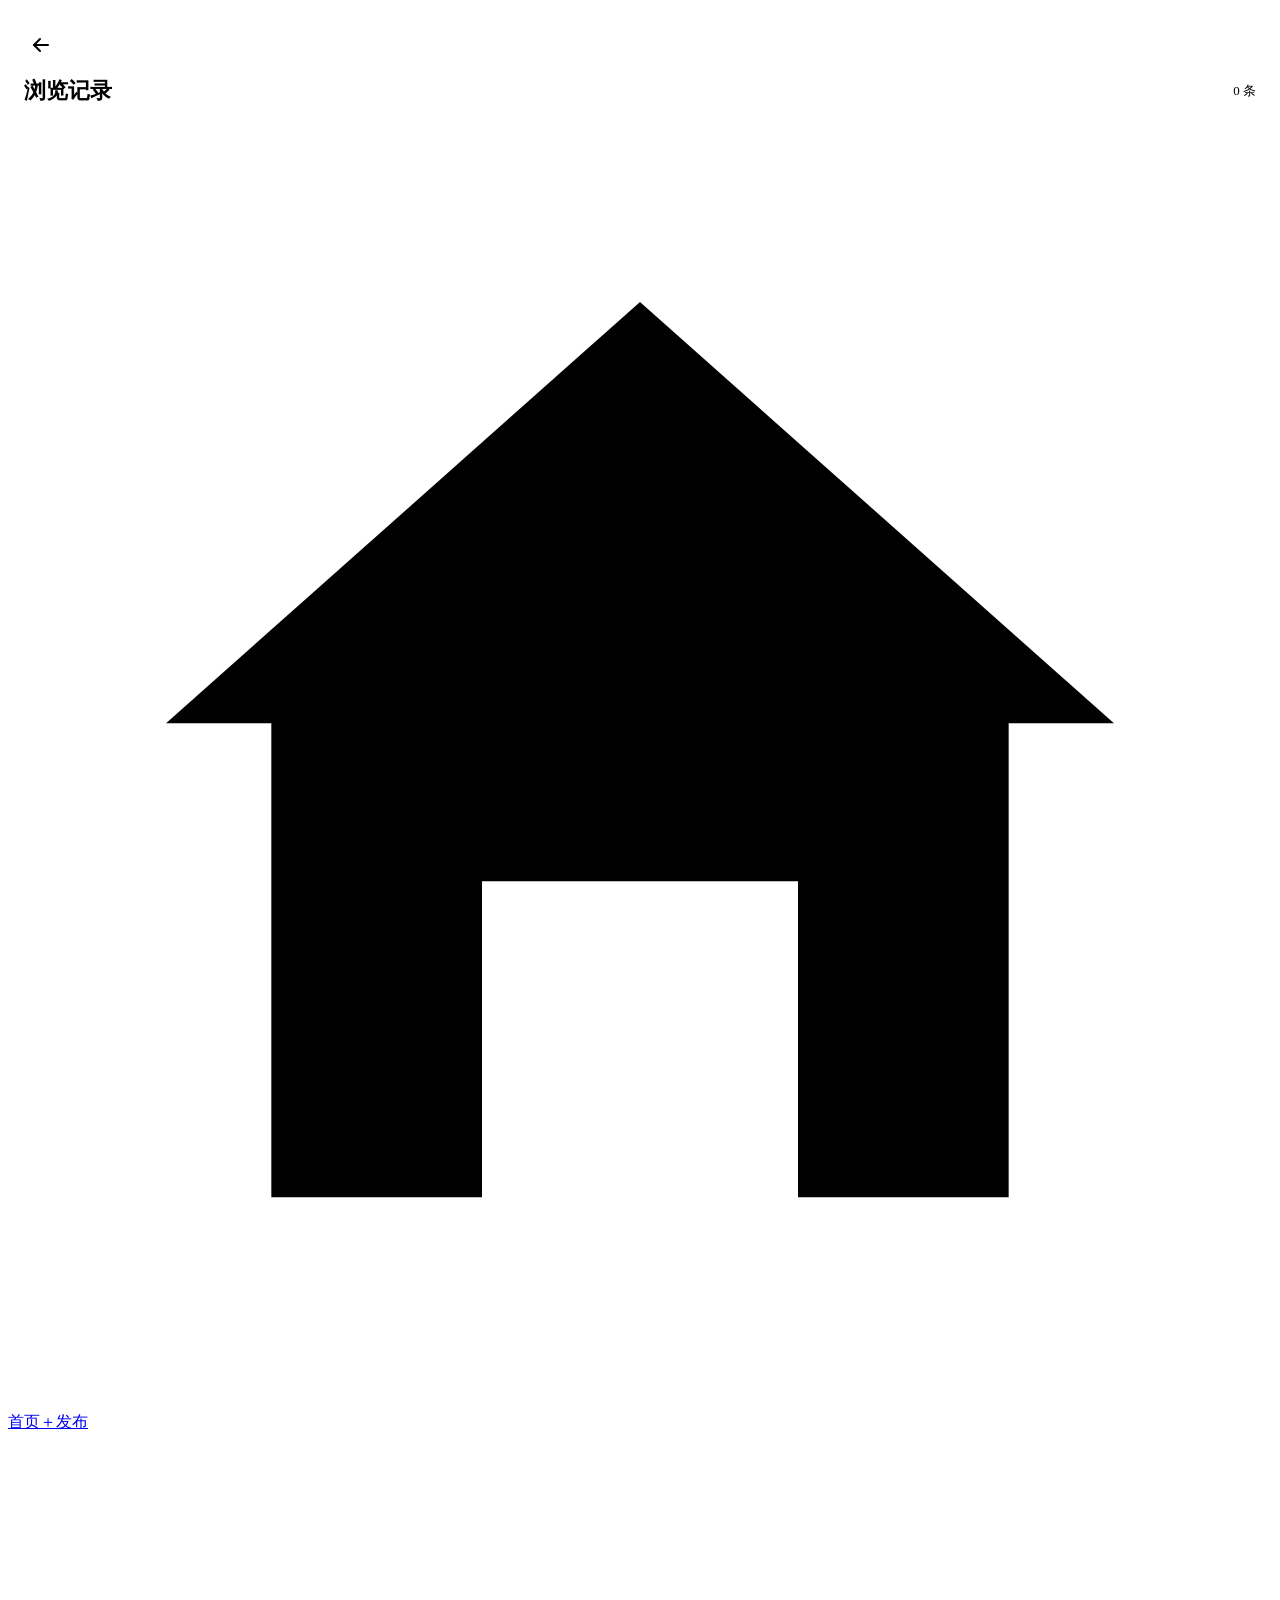
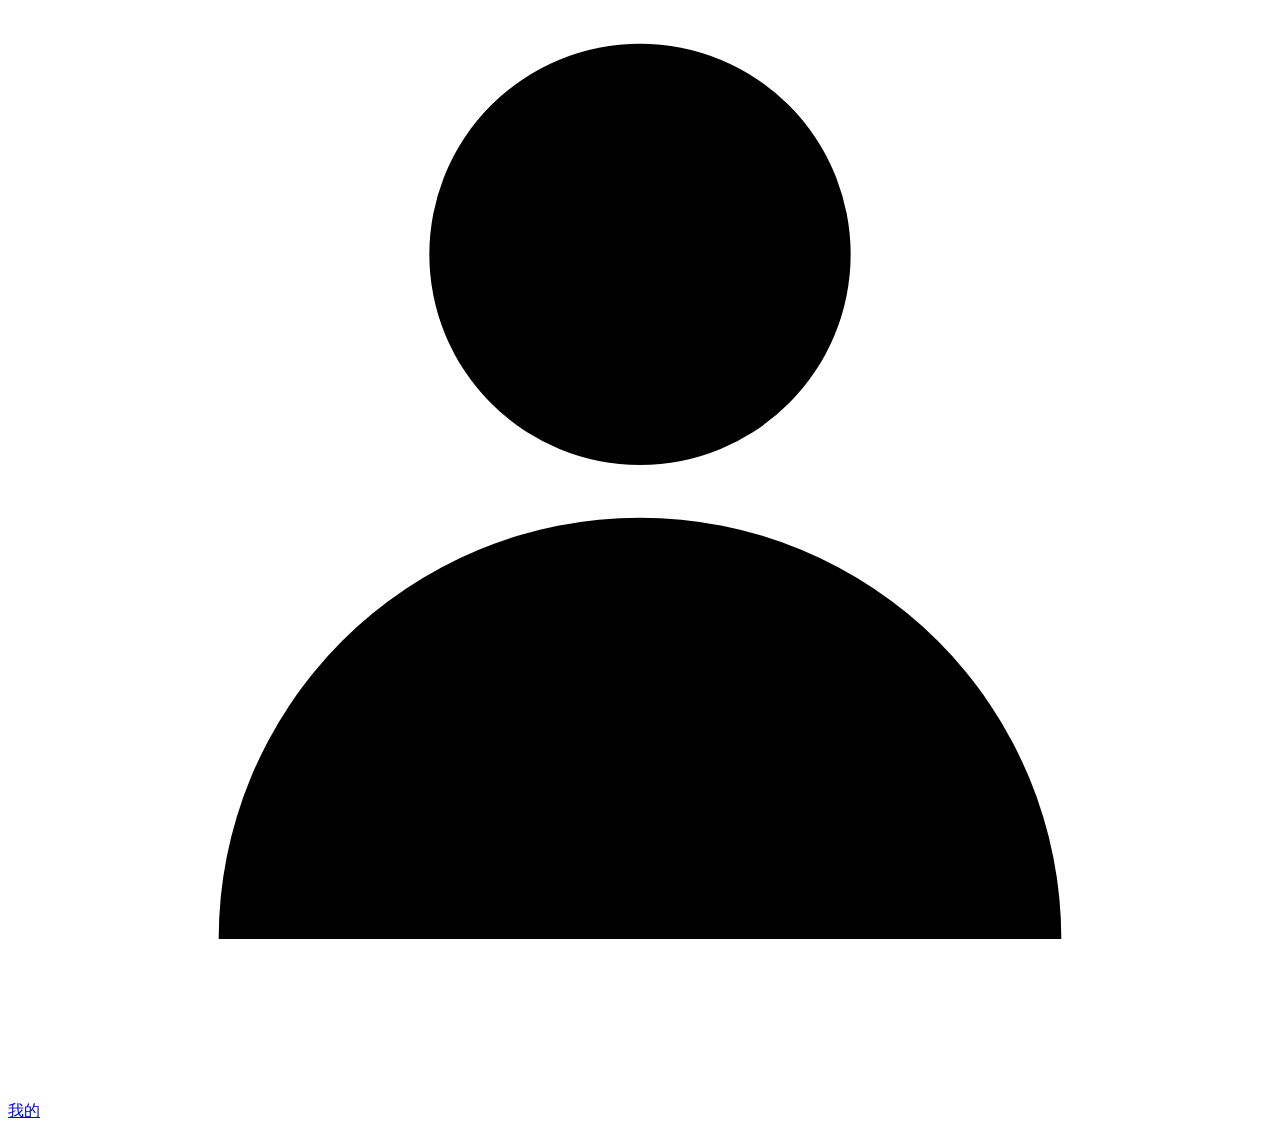
==== pages/browse-history.html @ 85b57188 "集成测试并完善默认数据与页面功能" ====
<!doctype html>
<html lang="zh-CN">
<head>
  <meta charset="UTF-8">
  <meta name="viewport" content="width=device-width, initial-scale=1.0">
  <title>浏览记录 - 校园失物招领</title>
  <link rel="stylesheet" href="../css/common.css">
  <link rel="stylesheet" href="../css/design-system.css">
  <link rel="stylesheet" href="../css/profile.css">
</head>
<body>
  <div class="phone-screen profile-screen">
    <main class="browse-history-page" aria-labelledby="browse-history-title">
      <a class="page-back page-back-icon" href="./profile.html" aria-label="返回我的" title="返回我的"><svg viewBox="0 0 24 24" aria-hidden="true"><path d="M19 12H5"/><path d="m11 6-6 6 6 6"/></svg></a>
      <div class="profile-section-heading"><h1 id="browse-history-title">浏览记录</h1><span data-viewed-count>0 条</span></div>
      <div class="profile-list" data-viewed-list></div>
    </main>
    <nav class="app-bottom-nav" aria-label="底部导航"><a class="bottom-nav-link" href="../index.html"><svg viewBox="0 0 24 24" aria-hidden="true"><path d="m3 11 9-8 9 8"/><path d="M5 10v10h14V10M9 20v-6h6v6"/></svg>首页</a><a class="bottom-nav-link publish-nav" href="./publish.html"><span class="nav-plus" aria-hidden="true">＋</span>发布</a><a class="bottom-nav-link active" href="./profile.html" aria-current="page"><svg viewBox="0 0 24 24" aria-hidden="true"><circle cx="12" cy="8" r="4"/><path d="M4 21a8 8 0 0 1 16 0"/></svg>我的</a></nav>
  </div>
  <script src="../js/data.js?v=12"></script>
  <script src="../js/browse-history.js"></script>
</body>
</html>
---- css/profile.css ----
.profile-screen,
.my-posts-screen,
.status-screen {
  display: flex;
  flex-direction: column;
  min-height: 0;
  height: 100%;
  overflow: hidden;
  background: var(--ui-page);
}

/* Keep the profile page light and airy while preserving its existing cards. */
.profile-screen:has(.profile-page) {
  background: #eaf4ff;
}

.profile-page,
.my-posts-page,
.status-page,
.browse-history-page,
.contact-page {
  flex: 1 1 auto;
  width: auto;
  min-height: 0;
  margin: 0;
  padding: 20px 16px 24px;
  overflow-y: auto;
}

.profile-page {
  background-color: #f5f9fd;
  background-image:
    linear-gradient(
      180deg,
      #cfe8ff 0,
      #e4f3ff 190px,
      rgba(244, 249, 254, 0.98) 390px,
      #f7f9fc 100%
    ),
    linear-gradient(125deg, rgba(255, 255, 255, 0.34), transparent 48%);
  background-repeat: no-repeat;
  background-size: 100% 100%, 150% 260px;
  background-position: 0 0, 60% 0;
}

.profile-page .profile-header {
  display: flex;
  align-items: center;
  gap: 14px;
  margin-bottom: 24px;
}

.profile-page .profile-avatar {
  display: grid;
  place-items: center;
  width: 70px;
  height: 70px;
  object-fit: cover;
  border-radius: 50%;
  color: var(--ui-blue);
  background: var(--ui-blue-soft);
  font-size: 28px;
  font-weight: 800;
}

.profile-page .profile-header h1,
.profile-page .profile-header p {
  margin: 0;
}

.profile-page .profile-header p {
  display: flex;
  flex-wrap: wrap;
  gap: 0 4px;
  margin-top: 5px;
  color: var(--ui-muted);
  font-size: 13px;
}

.profile-page .profile-stats {
  display: grid;
  grid-template-columns: repeat(3, 1fr);
  margin-bottom: 24px;
  padding: 18px 8px;
  border-radius: var(--ui-radius);
  background: var(--ui-card, #fff);
}

.profile-page .profile-stats div {
  display: grid;
  gap: 5px;
  text-align: center;
}

.profile-page .profile-stats strong {
  color: var(--ui-ink);
  font-size: 24px;
}

.profile-page .profile-stats span,
.profile-page .profile-shortcuts small {
  color: var(--ui-muted);
  font-size: 12px;
}

.profile-page .profile-shortcuts {
  display: grid;
  grid-template-columns: repeat(4, 1fr);
  gap: 8px;
  margin-bottom: 26px;
}

.profile-page .profile-shortcuts a {
  display: grid;
  justify-items: center;
  gap: 6px;
  min-height: 105px;
  padding: 13px 3px;
  border-radius: var(--ui-radius);
  color: var(--ui-ink);
  background: var(--ui-card, #fff);
  box-shadow: var(--ui-card-shadow, 0 6px 18px rgba(36, 68, 123, .08));
  text-decoration: none;
}

.profile-page .profile-shortcuts strong {
  font-size: 12px;
  white-space: nowrap;
}

.profile-page .shortcut-icon {
  color: var(--ui-blue);
}

.profile-page .shortcut-icon svg {
  width: 25px;
  height: 25px;
  fill: none;
  stroke: currentColor;
  stroke-linecap: round;
  stroke-linejoin: round;
  stroke-width: 1.8;
}

.profile-page .profile-section-heading,
.my-posts-page .profile-section-heading {
  display: flex;
  align-items: center;
  justify-content: space-between;
  margin-bottom: 14px;
}

.profile-page .profile-section-heading h1,
.profile-page .profile-section-heading h2,
.my-posts-page .profile-section-heading h1 {
  margin: 0;
  color: var(--ui-ink);
  font-size: 22px;
}

.profile-page .profile-section-heading a,
.my-posts-page .profile-section-heading a {
  color: var(--ui-blue);
  font-size: 13px;
  text-decoration: none;
}

.profile-page .profile-list,
.my-posts-page .profile-list {
  display: grid;
  gap: 12px;
}

.profile-page .post-card,
.my-posts-page .post-card {
  position: relative;
  display: flex;
  align-items: center;
  gap: 13px;
  min-height: 112px;
  padding: 14px 12px;
  border-radius: var(--ui-radius);
  background: var(--ui-card, #fff);
  box-shadow: var(--ui-card-shadow, 0 6px 18px rgba(36, 68, 123, .08));
}

.profile-page .post-icon,
.my-posts-page .post-icon {
  display: grid;
  flex: 0 0 84px;
  place-items: center;
  width: 84px;
  height: 84px;
  min-width: 84px;
  max-width: 84px;
  max-height: 84px;
  overflow: hidden;
  box-sizing: border-box;
  border-radius: 13px;
  color: var(--ui-blue);
  background: var(--ui-blue-soft);
}

.profile-page .post-detail-link,
.my-posts-page .post-detail-link {
  display: flex;
  align-items: center;
  min-width: 0;
  flex: 1;
  gap: 12px;
  color: inherit;
  text-decoration: none;
}

.profile-page .post-icon svg,
.my-posts-page .post-icon svg {
  width: 30px;
  height: 30px;
  fill: none;
  stroke: currentColor;
  stroke-linecap: round;
  stroke-linejoin: round;
  stroke-width: 1.8;
}

.profile-page .post-icon .default-item-cube,
.my-posts-page .post-icon .default-item-cube {
  width: 36px;
  height: 36px;
  color: var(--ui-blue);
  stroke-width: 2.2;
}

.profile-page .post-icon-image,
.my-posts-page .post-icon-image {
  display: block;
  width: 100%;
  height: 100%;
  max-width: 100%;
  max-height: 100%;
  border-radius: inherit;
  object-fit: cover;
}

.profile-page .post-copy,
.my-posts-page .post-copy {
  min-width: 0;
  flex: 1;
}

.profile-page .post-meta,
.my-posts-page .post-meta {
  display: flex;
  gap: 8px;
  margin-bottom: 8px;
  color: var(--ui-blue);
  font-size: 11px;
}

.profile-page .post-meta strong,
.my-posts-page .post-meta strong {
  font-weight: 700;
}

.profile-page .post-meta strong.active,
.my-posts-page .post-meta strong.active {
  color: var(--ui-orange);
}

.profile-page .post-meta strong.completed,
.my-posts-page .post-meta strong.completed {
  color: var(--ui-green);
}

.profile-page .post-copy h3,
.my-posts-page .post-copy h3 {
  overflow: hidden;
  margin: 0 0 7px;
  color: var(--ui-ink);
  font-size: 16px;
  text-overflow: ellipsis;
  white-space: nowrap;
}

.profile-page .post-copy p,
.my-posts-page .post-copy p {
  margin: 0;
  color: var(--ui-muted);
  font-size: 12px;
}

.profile-page .post-action,
.my-posts-page .post-action {
  display: inline-block;
  position: absolute;
  top: 16px;
  right: 14px;
  padding: 7px 10px;
  border-radius: 9px;
  color: var(--ui-blue);
  background: var(--ui-blue-soft);
  font-size: 11px;
  line-height: 1.2;
  white-space: nowrap;
  text-decoration: none;
}

.profile-page .post-actions,
.my-posts-page .post-actions {
  position: absolute;
  top: 16px;
  right: 8px;
  display: flex;
  flex-direction: column;
  align-items: flex-end;
  gap: 6px;
}

.profile-page .post-actions .post-action,
.my-posts-page .post-actions .post-action {
  position: static;
  padding: 5px 8px;
  font-size: 10px;
}

.profile-page .post-edit,
.my-posts-page .post-edit {
  display: inline-block;
  padding: 5px 8px;
  border-radius: 9px;
  color: var(--ui-blue);
  background: var(--ui-blue-soft);
  font-size: 10px;
  line-height: 1.2;
  text-decoration: none;
  white-space: nowrap;
}

.profile-page .post-actions .post-delete,
.my-posts-page .post-actions .post-delete {
  position: static;
  padding: 5px 8px;
  font-size: 10px;
}

.profile-page .post-delete,
.my-posts-page .post-delete {
  position: absolute;
  right: 14px;
  bottom: 12px;
  padding: 5px 10px;
  border: 0;
  border-radius: 8px;
  color: #d85b79;
  background: #fde8ef;
  font: inherit;
  font-size: 11px;
  cursor: pointer;
}

.profile-page .post-delete:hover,
.my-posts-page .post-delete:hover {
  background: #fbd8e3;
}

.delete-dialog-backdrop {
  position: fixed;
  inset: 0;
  z-index: 30;
  display: grid;
  place-items: center;
  padding: 20px;
  background: rgba(23, 33, 58, .28);
}

.delete-dialog-backdrop[hidden] {
  display: none;
}

.delete-dialog {
  width: min(100%, 290px);
  padding: 20px;
  border-radius: var(--ui-radius);
  background: var(--ui-card, #fff);
  box-shadow: var(--ui-card-shadow);
}

.delete-dialog h2 {
  margin: 0 0 9px;
  color: var(--ui-ink);
  font-size: 18px;
}

.delete-dialog p {
  margin: 0 0 18px;
  color: var(--ui-muted);
  font-size: 13px;
  line-height: 1.5;
}

.delete-dialog-actions {
  display: grid;
  grid-template-columns: 1fr 1fr;
  gap: 9px;
}

.delete-dialog-actions button {
  min-height: 38px;
  border: 1px solid var(--ui-border, #dce3ef);
  border-radius: 9px;
  color: var(--ui-text);
  background: var(--ui-page);
  font: inherit;
  font-size: 13px;
  cursor: pointer;
}

.delete-dialog-actions .confirm-delete {
  border-color: #f5c4d1;
  color: #c84d6d;
  background: #fde8ef;
}

.profile-page .comment-card {
  padding: 14px;
  border-radius: var(--ui-radius);
  background: var(--ui-card, #fff);
  box-shadow: var(--ui-card-shadow, 0 6px 18px rgba(36, 68, 123, .08));
}

.profile-page .comment-card p {
  margin: 7px 0 0;
  color: var(--ui-muted);
  font-size: 13px;
}

.profile-page .empty-state,
.my-posts-page .empty-state {
  padding: 32px 12px;
  color: var(--ui-muted);
  text-align: center;
}

.browse-history-page .page-back,
.contact-page .page-back {
  display: inline-block;
  margin-bottom: 14px;
  color: var(--ui-muted);
  font-size: 13px;
  text-decoration: none;
}

.browse-history-page .page-back-icon,
.my-posts-page .page-back-icon,
.contact-page .page-back-icon,
.status-page .page-back-icon {
  display: grid;
  place-items: center;
  width: 34px;
  height: 34px;
  margin-bottom: 14px;
  border-radius: 50%;
  color: var(--ui-ink);
}

.browse-history-page .page-back-icon svg,
.my-posts-page .page-back-icon svg,
.contact-page .page-back-icon svg,
.status-page .page-back-icon svg {
  width: 24px;
  height: 24px;
  fill: none;
  stroke: currentColor;
  stroke-linecap: round;
  stroke-linejoin: round;
  stroke-width: 2;
}

.browse-history-page .page-back-icon:hover,
.my-posts-page .page-back-icon:hover,
.contact-page .page-back-icon:hover,
.status-page .page-back-icon:hover {
  background: var(--ui-blue-soft);
  color: var(--ui-blue);
}

.browse-history-page .profile-section-heading h1,
.contact-page h1 {
  margin: 0;
  color: var(--ui-ink);
  font-size: 22px;
}

.browse-history-page .profile-section-heading {
  display: flex;
  align-items: center;
  justify-content: space-between;
  margin-bottom: 14px;
}

.browse-history-page .profile-section-heading span {
  color: var(--ui-muted);
  font-size: 13px;
}

.browse-history-page .profile-list {
  display: grid;
  gap: 10px;
}

.browse-history-page .history-item {
  display: grid;
  gap: 5px;
  padding: 14px;
  border-radius: var(--ui-radius);
  color: var(--ui-ink);
  background: var(--ui-card, #fff);
  box-shadow: var(--ui-card-shadow, 0 6px 18px rgba(36, 68, 123, .08));
  text-decoration: none;
}

.browse-history-page .history-item strong {
  font-size: 16px;
}

.browse-history-page .history-item span,
.browse-history-page .history-item small {
  color: var(--ui-muted);
  font-size: 12px;
}

.contact-page h1 {
  margin-bottom: 8px;
}

.contact-intro {
  margin: 0 0 22px;
  color: var(--ui-muted);
  font-size: 13px;
}

.contact-form {
  display: grid;
  gap: 10px;
  padding: 16px;
  border-radius: var(--ui-radius);
  background: var(--ui-card, #fff);
  box-shadow: var(--ui-card-shadow, 0 6px 18px rgba(36, 68, 123, .08));
}

.contact-form label {
  color: var(--ui-ink);
  font-size: 14px;
  font-weight: 700;
}

.contact-form input {
  width: 100%;
  padding: 13px 14px;
  border: 1px solid var(--ui-border, #dce3ef);
  border-radius: var(--ui-radius);
  color: var(--ui-text);
  background: var(--ui-page);
  font: inherit;
  box-sizing: border-box;
}

.contact-form .form-message {
  min-height: 18px;
  margin: 0;
  color: var(--ui-green);
  font-size: 13px;
}

.contact-form .primary-button {
  width: 100%;
  min-height: 48px;
  padding: 12px 18px;
  border: 0;
  border-radius: var(--ui-radius);
  color: #fff;
  background: var(--ui-blue);
  font: inherit;
  font-weight: 700;
  cursor: pointer;
}

.contact-form .primary-button:hover {
  background: color-mix(in srgb, var(--ui-blue) 88%, #000);
}

.status-page .page-back,
.my-posts-page .page-back {
  display: inline-block;
  margin-bottom: 14px;
  color: var(--ui-muted);
  font-size: 13px;
  text-decoration: none;
}

.status-page .primary-button {
  display: flex;
  align-items: center;
  justify-content: center;
  width: 100%;
  min-height: 48px;
  border: 0;
  border-radius: var(--ui-radius);
  color: #fff;
  background: var(--ui-blue);
  font: inherit;
  font-weight: 700;
  cursor: pointer;
}

.status-page .primary-button:hover {
  background: color-mix(in srgb, var(--ui-blue) 88%, #000);
}

.status-page h1 {
  margin: 0 0 20px;
  color: var(--ui-ink);
  font-size: 25px;
}

.status-page .status-item {
  margin-bottom: 22px;
  padding: 18px;
  border-radius: var(--ui-radius);
  background: var(--ui-card, #fff);
  box-shadow: var(--ui-card-shadow, 0 6px 18px rgba(36, 68, 123, .08));
}

.status-page .status-item h2,
.status-page .status-item p {
  margin: 0 0 8px;
}

.status-page .status-item p {
  color: var(--ui-muted);
  font-size: 13px;
}

.status-page .status-item > span {
  color: var(--ui-orange);
  font-size: 13px;
  font-weight: 700;
}

.status-page fieldset {
  display: grid;
  gap: 9px;
  margin: 0 0 18px;
  padding: 0;
  border: 0;
}

.status-page legend {
  margin-bottom: 5px;
  color: var(--ui-ink);
  font-weight: 700;
}

.status-page label {
  padding: 14px;
  border: 1px solid var(--ui-blue);
  border-radius: var(--ui-radius);
  color: var(--ui-blue);
  background: var(--ui-blue-soft);
}

.status-page input {
  margin-right: 8px;
  accent-color: var(--ui-blue);
}

.status-page .form-message {
  min-height: 20px;
  color: var(--ui-orange);
  font-size: 13px;
}
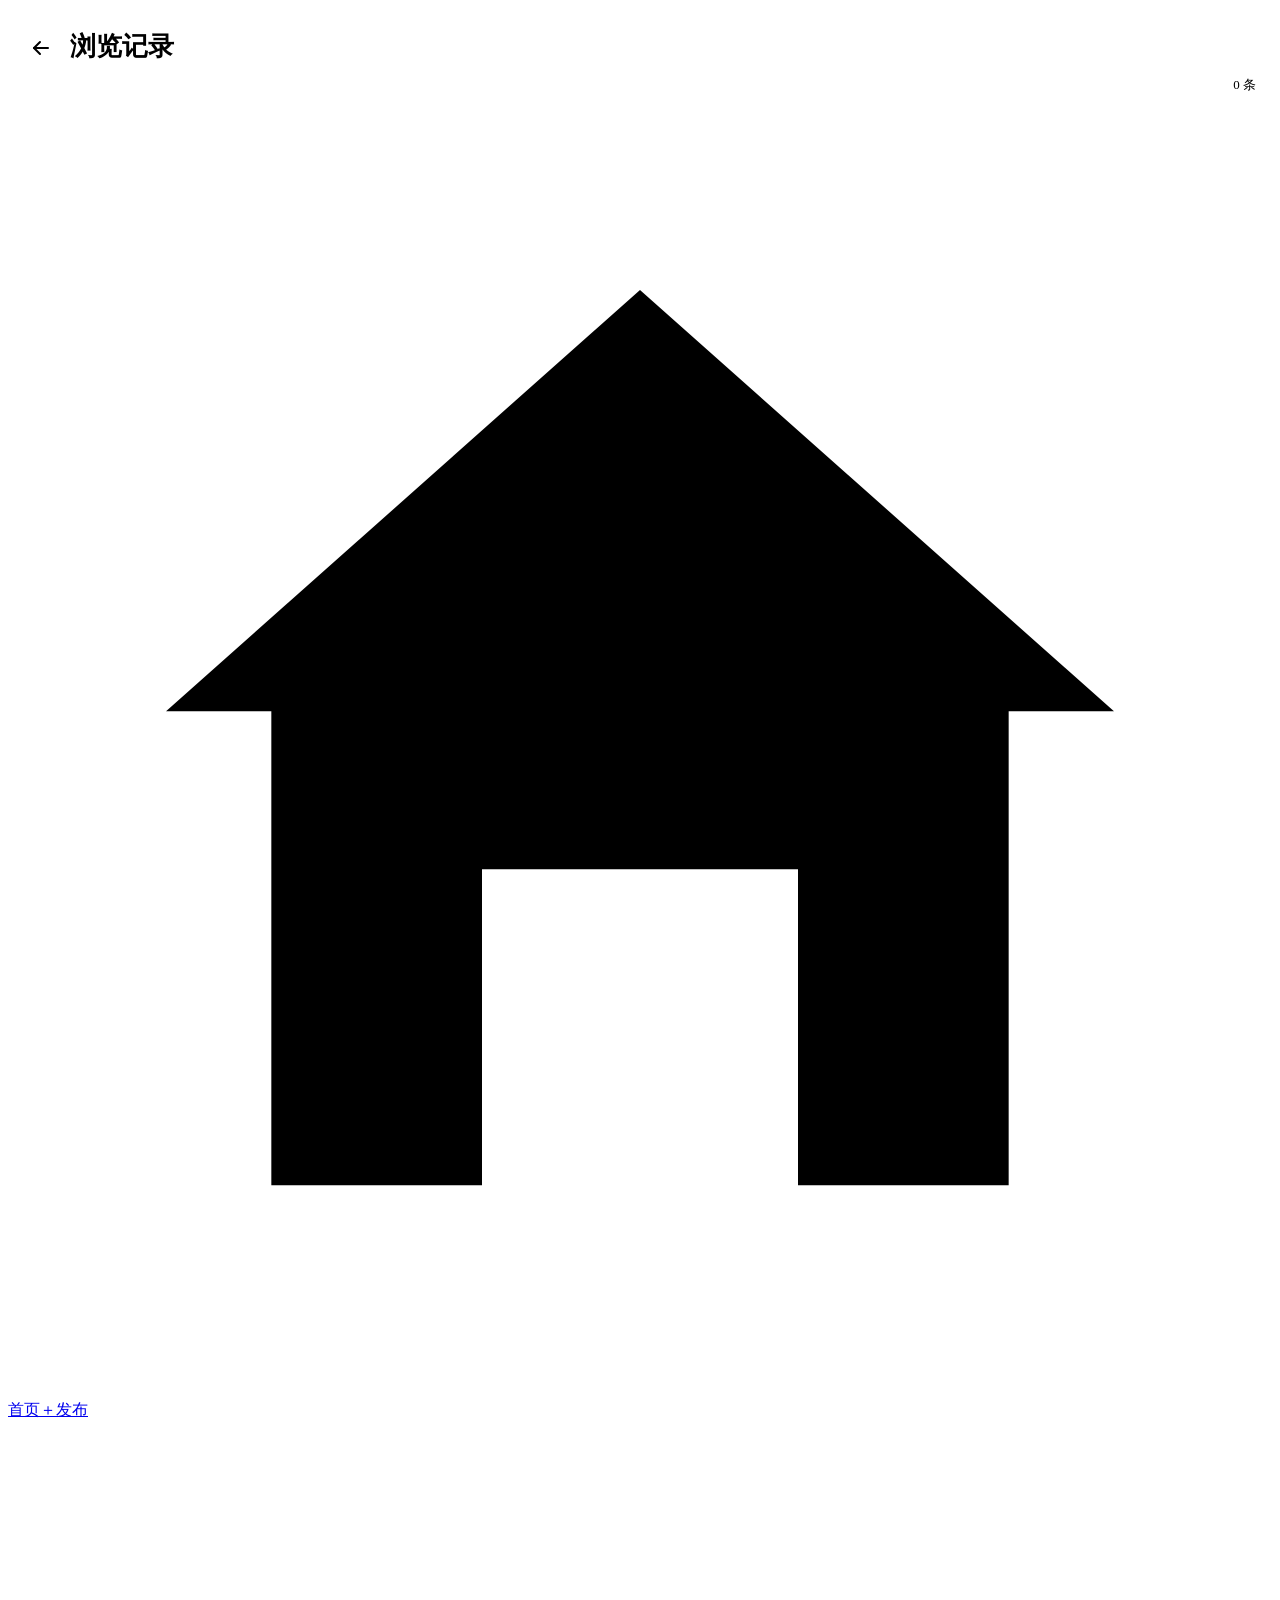
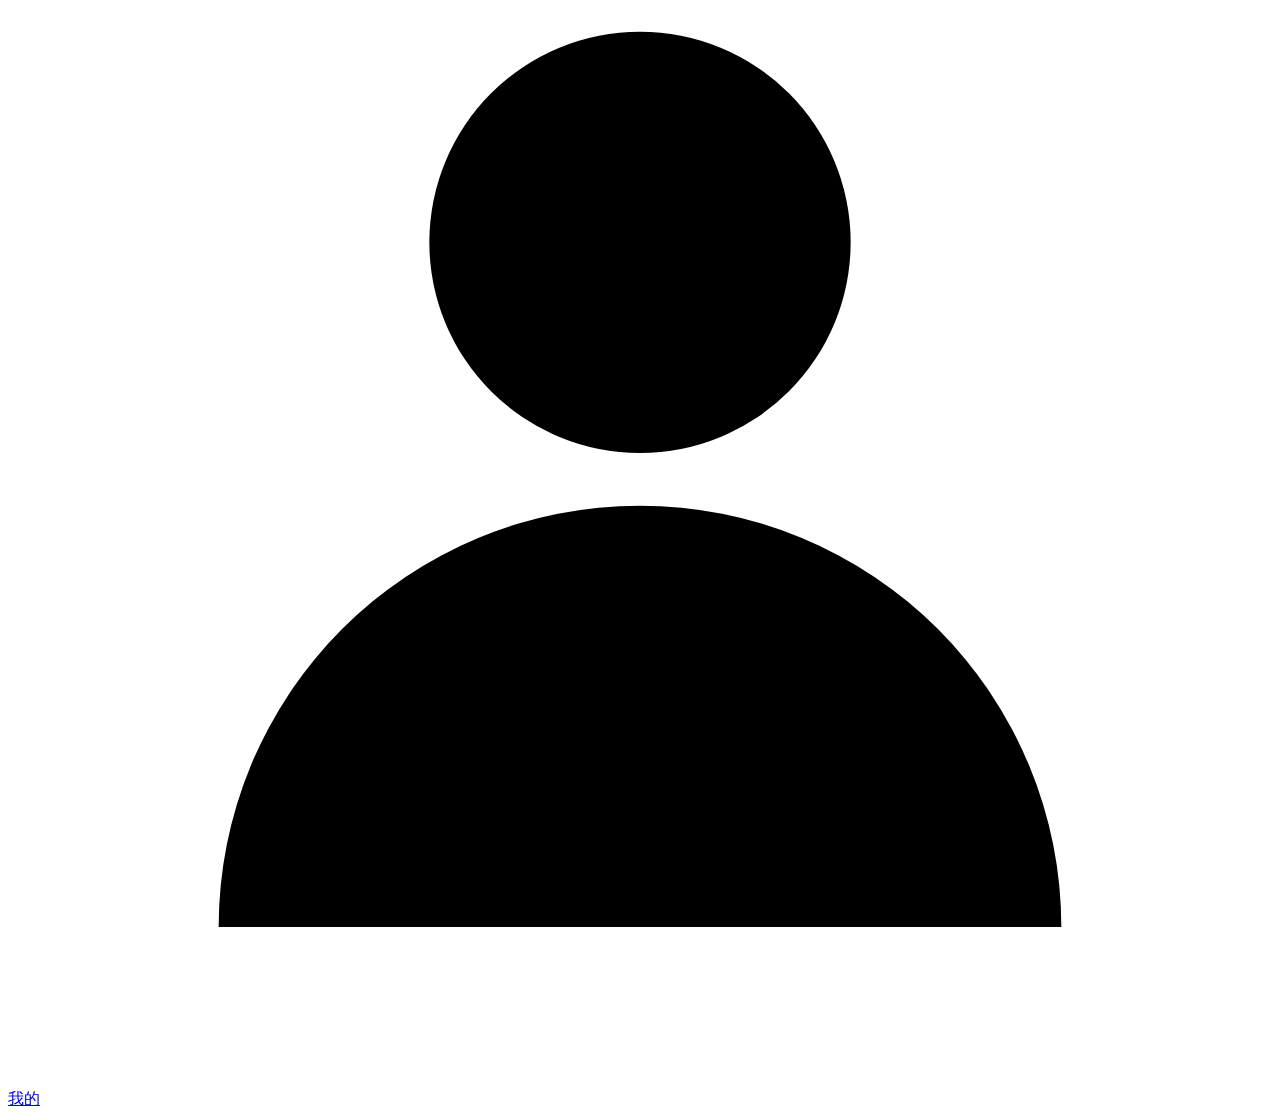
==== commit 6bcee3a7: "完善集成测试页面并补充耳机筛选示例" ====
--- a/pages/browse-history.html
+++ b/pages/browse-history.html
@@ -6,18 +6,18 @@
   <title>浏览记录 - 校园失物招领</title>
   <link rel="stylesheet" href="../css/common.css">
   <link rel="stylesheet" href="../css/design-system.css">
-  <link rel="stylesheet" href="../css/profile.css">
+  <link rel="stylesheet" href="../css/profile.css?v=13">
 </head>
 <body>
   <div class="phone-screen profile-screen">
     <main class="browse-history-page" aria-labelledby="browse-history-title">
-      <a class="page-back page-back-icon" href="./profile.html" aria-label="返回我的" title="返回我的"><svg viewBox="0 0 24 24" aria-hidden="true"><path d="M19 12H5"/><path d="m11 6-6 6 6 6"/></svg></a>
-      <div class="profile-section-heading"><h1 id="browse-history-title">浏览记录</h1><span data-viewed-count>0 条</span></div>
+      <header class="page-title-bar"><a class="page-back page-back-icon" href="./profile.html" aria-label="返回我的" title="返回我的"><svg viewBox="0 0 24 24" aria-hidden="true"><path d="M19 12H5"/><path d="m11 6-6 6 6 6"/></svg></a><h1 id="browse-history-title">浏览记录</h1></header>
+      <div class="profile-section-heading profile-count-row"><span data-viewed-count>0 条</span></div>
       <div class="profile-list" data-viewed-list></div>
     </main>
     <nav class="app-bottom-nav" aria-label="底部导航"><a class="bottom-nav-link" href="../index.html"><svg viewBox="0 0 24 24" aria-hidden="true"><path d="m3 11 9-8 9 8"/><path d="M5 10v10h14V10M9 20v-6h6v6"/></svg>首页</a><a class="bottom-nav-link publish-nav" href="./publish.html"><span class="nav-plus" aria-hidden="true">＋</span>发布</a><a class="bottom-nav-link active" href="./profile.html" aria-current="page"><svg viewBox="0 0 24 24" aria-hidden="true"><circle cx="12" cy="8" r="4"/><path d="M4 21a8 8 0 0 1 16 0"/></svg>我的</a></nav>
   </div>
-  <script src="../js/data.js?v=12"></script>
+  <script src="../js/data.js?v=16"></script>
   <script src="../js/browse-history.js"></script>
 </body>
 </html>
--- a/css/profile.css
+++ b/css/profile.css
@@ -28,6 +28,7 @@
 }
 
 .profile-page {
+  padding: 16px 16px;
   background-color: #f5f9fd;
   background-image:
     linear-gradient(
@@ -47,7 +48,7 @@
   display: flex;
   align-items: center;
   gap: 14px;
-  margin-bottom: 24px;
+  margin-bottom: 16px;
 }
 
 .profile-page .profile-avatar {
@@ -80,8 +81,8 @@
 .profile-page .profile-stats {
   display: grid;
   grid-template-columns: repeat(3, 1fr);
-  margin-bottom: 24px;
-  padding: 18px 8px;
+  margin-bottom: 16px;
+  padding: 14px 8px;
   border-radius: var(--ui-radius);
   background: var(--ui-card, #fff);
 }
@@ -107,14 +108,14 @@
   display: grid;
   grid-template-columns: repeat(4, 1fr);
   gap: 8px;
-  margin-bottom: 26px;
+  margin-bottom: 18px;
 }
 
 .profile-page .profile-shortcuts a {
   display: grid;
   justify-items: center;
   gap: 6px;
-  min-height: 105px;
+  min-height: 92px;
   padding: 13px 3px;
   border-radius: var(--ui-radius);
   color: var(--ui-ink);
@@ -150,6 +151,10 @@
   margin-bottom: 14px;
 }
 
+.profile-page .profile-section-heading {
+  margin-bottom: 10px;
+}
+
 .profile-page .profile-section-heading h1,
 .profile-page .profile-section-heading h2,
 .my-posts-page .profile-section-heading h1 {
@@ -169,6 +174,10 @@
 .my-posts-page .profile-list {
   display: grid;
   gap: 12px;
+}
+
+.profile-page .profile-list {
+  gap: 8px;
 }
 
 .profile-page .post-card,
@@ -498,7 +507,8 @@
   margin-bottom: 14px;
 }
 
-.browse-history-page .profile-section-heading span {
+.browse-history-page .profile-section-heading span,
+.my-posts-page .profile-count-row span {
   color: var(--ui-muted);
   font-size: 13px;
 }
@@ -679,3 +689,59 @@
   color: var(--ui-orange);
   font-size: 13px;
 }
+
+.my-posts-page .page-title-bar,
+.browse-history-page .page-title-bar,
+.contact-page .page-title-bar,
+.status-page .page-title-bar {
+  display: grid;
+  grid-template-columns: 34px minmax(0, 1fr);
+  align-items: center;
+  gap: 12px;
+  min-height: 34px;
+  margin-bottom: 14px;
+}
+
+.my-posts-page .page-title-bar .page-back,
+.browse-history-page .page-title-bar .page-back,
+.contact-page .page-title-bar .page-back,
+.status-page .page-title-bar .page-back {
+  align-self: center;
+  margin: 0;
+  line-height: 0;
+  transform: translateY(3px);
+}
+
+.my-posts-page .page-title-bar h1,
+.browse-history-page .page-title-bar h1,
+.contact-page .page-title-bar h1,
+.status-page .page-title-bar h1 {
+  margin: 0;
+  font-size: 26px;
+  font-weight: 700;
+  line-height: 34px;
+}
+
+.my-posts-page .page-title-bar .page-back-icon svg,
+.browse-history-page .page-title-bar .page-back-icon svg,
+.contact-page .page-title-bar .page-back-icon svg,
+.status-page .page-title-bar .page-back-icon svg {
+  display: block;
+  width: 24px;
+  height: 24px;
+}
+
+.my-posts-page .profile-count-row,
+.browse-history-page .profile-count-row {
+  justify-content: flex-end;
+}
+
+.browse-history-page .page-title-bar,
+.contact-page .page-title-bar {
+  transform: none;
+}
+
+.browse-history-page .page-title-bar h1,
+.contact-page .page-title-bar h1 {
+  transform: translateY(2px);
+}
